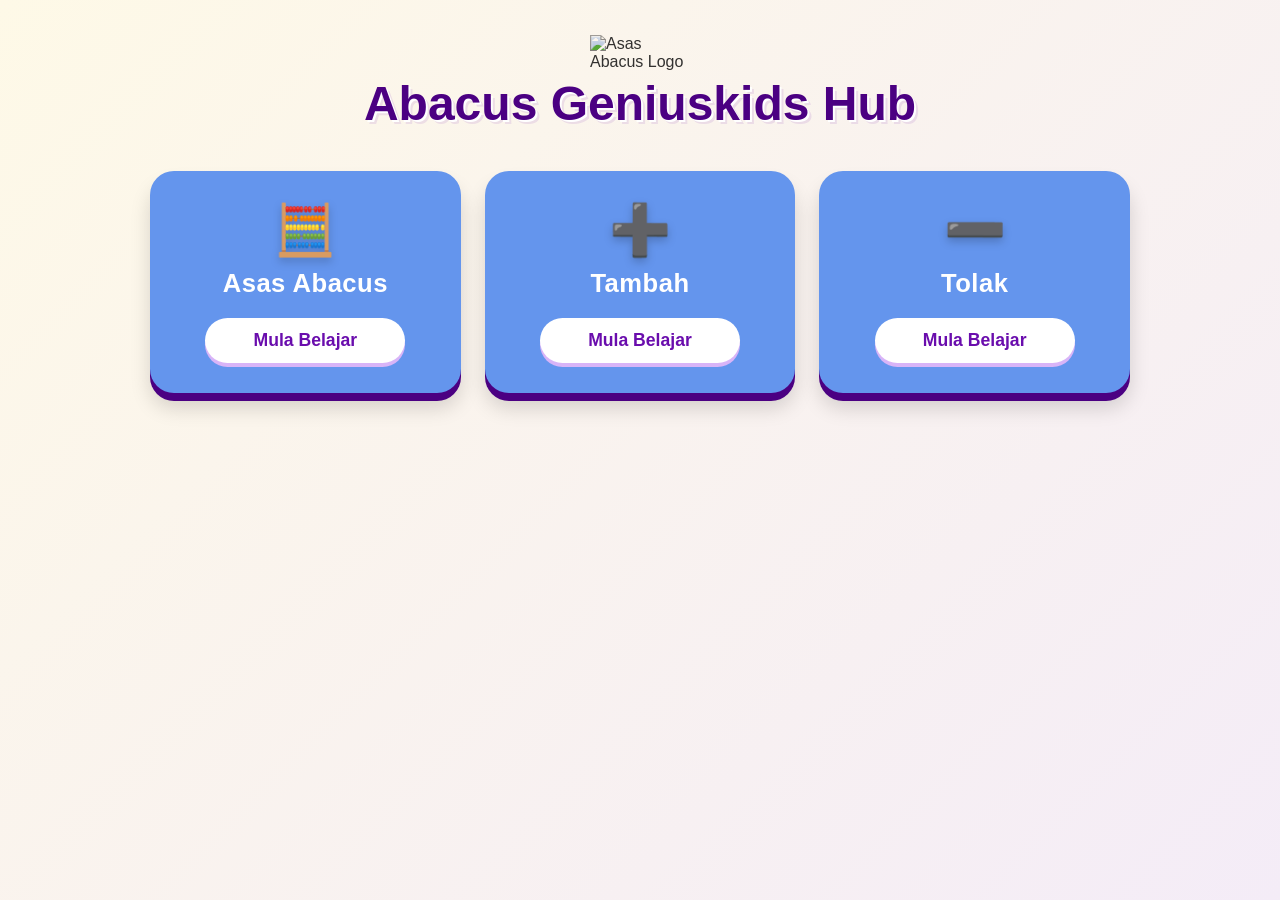
==== index.html @ 46670f41 "Update index.html" ====
<!DOCTYPE html>
<html lang="en">
<head>
  <meta charset="UTF-8">
  <meta name="viewport" content="width=device-width, initial-scale=1.0">
  <title>Abacus Geniuskids Hub</title>
  <style>
    /* Global Reset & Playful Typography */
    * {
      box-sizing: border-box;
      margin: 0;
      padding: 0;
    }
    
    body {
      font-family: 'Comic Sans MS', 'Chalkboard SE', 'Segoe UI', sans-serif;
      background: linear-gradient(135deg, #fef9e7 0%, #f4ecf7 100%);
      padding: 20px;
      display: flex;
      flex-direction: column;
      align-items: center;
      min-height: 100vh;
      color: #333;
    }

  /* Frameless Logo Container */
    .logo-container {
      max-width: 100px;
      width: 100%;
      margin: 15px 0 5px;
      display: flex;
      justify-content: center;
    }

    .logo-container img {
      width: 100%;
      height: auto;
      display: block;
      /* Adjust or remove mix-blend-mode if your image file background differs */
      mix-blend-mode: multiply; 
    }

    /* Main Title Styling */
    h1 {
      color: #4b0082;
      font-size: 2.2rem;
      margin-bottom: 30px;
      text-shadow: 2px 2px 0px #fff, 4px 4px 0px rgba(106, 13, 173, 0.1);
    }

    /* Responsive Grid Layout */
    .menu {
      display: grid;
      grid-template-columns: 1fr;
      gap: 24px;
      width: 100%;
      max-width: 400px;
      padding: 10px;
    }

    /* Playful Card Design */
    .card {
      background: #6495ED;
      color: #fff;
      padding: 30px 20px;
      border-radius: 24px;
      box-shadow: 0 8px 0px #4b0082, 0 15px 20px rgba(0,0,0,0.15);
      transition: transform 0.2s, box-shadow 0.2s;
      cursor: pointer;
      display: flex;
      flex-direction: column;
      align-items: center;
      position: relative;
    }

    .card:active {
      transform: translateY(4px);
      box-shadow: 0 4px 0px #4b0082, 0 8px 10px rgba(0,0,0,0.15);
    }

    .card h2 {
      margin: 10px 0 20px;
      font-size: 1.6rem;
      font-weight: bold;
      letter-spacing: 0.5px;
    }

    /* Oversized Floating Emojis */
    .emoji {
      font-size: 50px;
      filter: drop-shadow(0 4px 4px rgba(0,0,0,0.2));
      animation: bounce 3s ease-in-out infinite alternate;
    }

    /* Bouncy Idle Animations for Cards */
    .card:nth-child(2) .emoji { animation-delay: 0.5s; }
    .card:nth-child(3) .emoji { animation-delay: 1s; }

    @keyframes bounce {
      0% { transform: translateY(0); }
      100% { transform: translateY(-8px); }
    }

    /* Fun Rounded Buttons */
    .single-link {
      display: inline-block;
      width: 100%;
      max-width: 200px;
      background: #fff;
      color: #6a0dad;
      padding: 12px 20px;
      border-radius: 50px;
      text-decoration: none;
      font-weight: bold;
      font-size: 1.1rem;
      box-shadow: 0 4px 0px #d8b4f8;
      transition: background 0.2s, transform 0.1s;
      text-align: center;
    }

    .card:hover .single-link {
      background: #fdf2ff;
    }

    /* Desktop Optimization Grid Overrides */
    @media (min-width: 768px) {
      .menu {
        grid-template-columns: repeat(3, 1fr);
        max-width: 1000px;
      }
      
      .card:hover {
        transform: translateY(-4px);
        box-shadow: 0 12px 0px #4b0082, 0 20px 25px rgba(0,0,0,0.15);
      }
      
      .card:active {
        transform: translateY(4px);
        box-shadow: 0 4px 0px #4b0082, 0 8px 10px rgba(0,0,0,0.15);
      }
      
      h1 {
        font-size: 3rem;
      }
    }
  </style>
</head>
<body>

  <!-- Top Logo Section -->
  <div class="logo-container">
    <img src="https://github.com/user-attachments/assets/e951d7a4-6711-4f8e-ada7-890e4b6ad9f7" alt="Asas Abacus Logo">
  </div>

  <h1 style="text-align: center; color: #4b0082;">Abacus Geniuskids Hub</h1>

  <div class="menu">
    <!-- Soroban Abacus -->
    <div class="card" onclick="location.href='asasabacus3.html'">
      <span class="emoji">🧮</span>
      <h2>Asas Abacus</h2>
      <a class="single-link" href="asasabacus3.html">Mula Belajar</a>
    </div>

    <!-- Addition -->
    <div class="card" onclick="location.href='addition.html'">
      <span class="emoji">➕</span>
      <h2>Tambah</h2>
      <a class="single-link" href="addition.html">Mula Belajar</a>
    </div>

    <!-- Subtraction -->
    <div class="card" onclick="location.href='substraction.html'">
      <span class="emoji">➖</span>
      <h2>Tolak</h2>
      <a class="single-link" href="substraction.html">Mula Belajar</a>
    </div>
  </div>

</body>
</html>
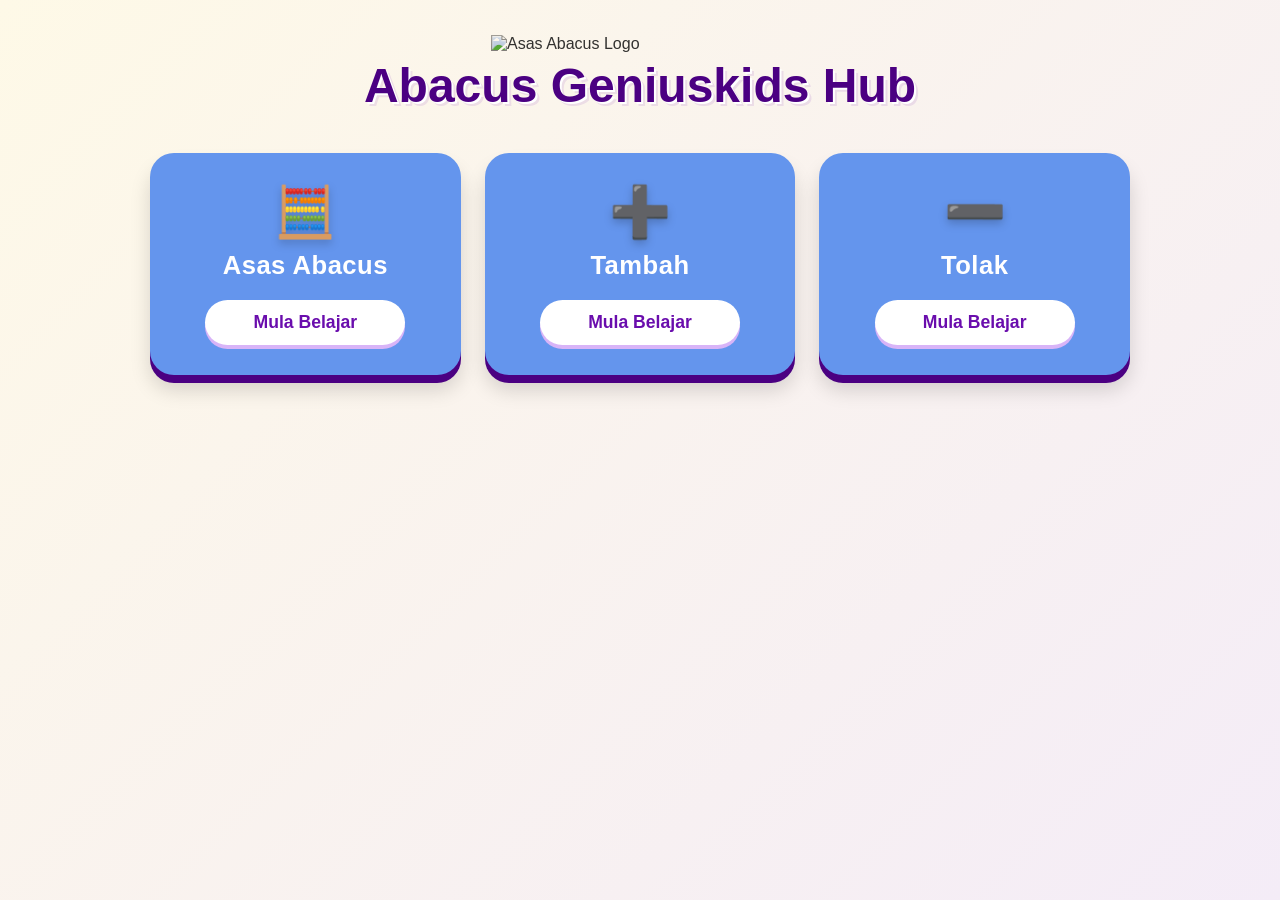
==== commit 5253b523: "Update index.html" ====
--- a/index.html
+++ b/index.html
@@ -25,7 +25,7 @@
 
   /* Frameless Logo Container */
     .logo-container {
-      max-width: 100px;
+      max-width: 298px;
       width: 100%;
       margin: 15px 0 5px;
       display: flex;
@@ -149,7 +149,7 @@
 
   <!-- Top Logo Section -->
   <div class="logo-container">
-    <img src="https://github.com/user-attachments/assets/e951d7a4-6711-4f8e-ada7-890e4b6ad9f7" alt="Asas Abacus Logo">
+    <img src="https://github.com/user-attachments/assets/4be4463b-ba86-47f3-a121-5dd15ff49031" alt="Asas Abacus Logo">
   </div>
 
   <h1 style="text-align: center; color: #4b0082;">Abacus Geniuskids Hub</h1>
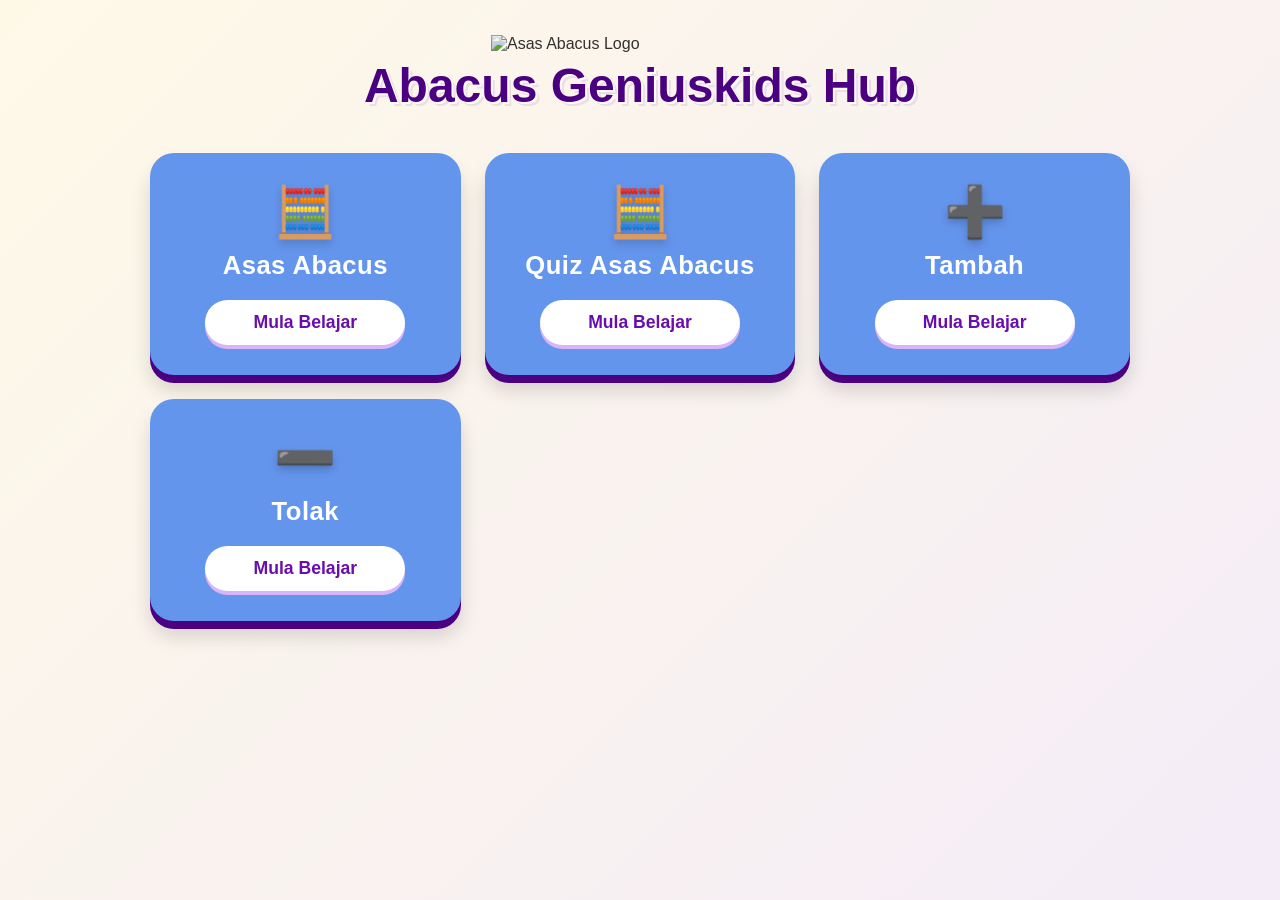
==== commit e217e0c6: "Update index.html" ====
--- a/index.html
+++ b/index.html
@@ -162,18 +162,25 @@
       <a class="single-link" href="asasabacus3.html">Mula Belajar</a>
     </div>
 
+     <!-- Quiz Soroban Abacus -->
+    <div class="card" onclick="location.href='QuizAbacus.html'">
+      <span class="emoji">🧮</span>
+      <h2>Quiz Asas Abacus</h2>
+      <a class="single-link" href="QuizAbacus.html">Mula Belajar</a>
+    </div>
+
     <!-- Addition -->
     <div class="card" onclick="location.href='addition.html'">
       <span class="emoji">➕</span>
       <h2>Tambah</h2>
-      <a class="single-link" href="addition.html">Mula Belajar</a>
+      <a class="single-link" href="tambah.html">Mula Belajar</a>
     </div>
 
     <!-- Subtraction -->
     <div class="card" onclick="location.href='substraction.html'">
       <span class="emoji">➖</span>
       <h2>Tolak</h2>
-      <a class="single-link" href="substraction.html">Mula Belajar</a>
+      <a class="single-link" href="tolak.html">Mula Belajar</a>
     </div>
   </div>
 
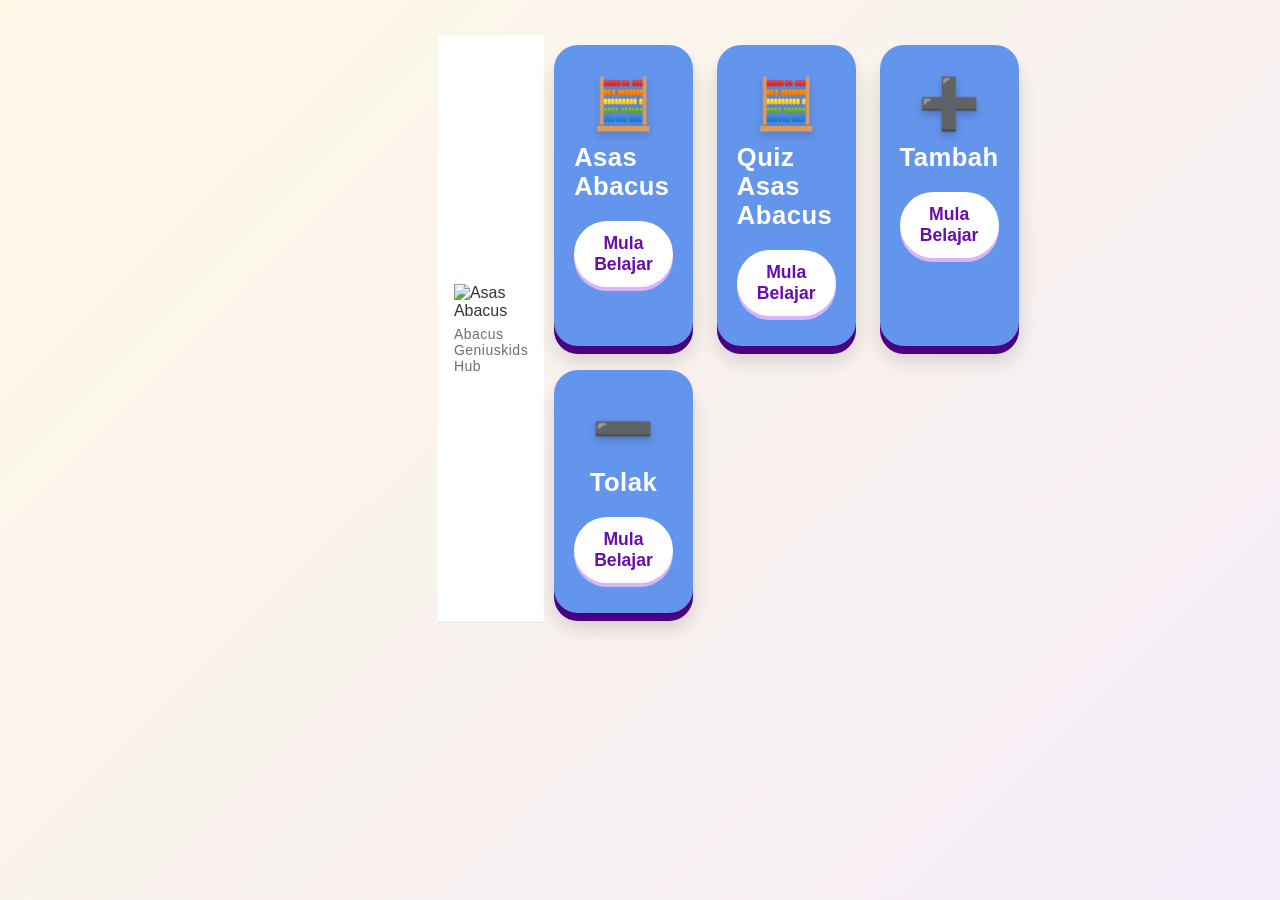
==== commit 4c00006f: "Update index.html" ====
--- a/index.html
+++ b/index.html
@@ -41,12 +41,26 @@
     }
 
     /* Main Title Styling */
-    h1 {
-      color: #4b0082;
-      font-size: 2.2rem;
-      margin-bottom: 30px;
-      text-shadow: 2px 2px 0px #fff, 4px 4px 0px rgba(106, 13, 173, 0.1);
-    }
+     /* --- LAYOUT 2: CENTERED STACK (Logo Top, Text Bottom) --- */
+        .header-stack {
+            background-color: #ffffff;
+            display: flex;
+            flex-direction: column;
+            align-items: center;
+            justify-content: center;
+            padding: 16px;
+            gap: 6px;
+            border-bottom: 1px solid #e5e5e5;
+        }
+        .header-stack .logo {
+            height: 36px;
+        }
+        .header-stack .header-text {
+            font-size: 14px;
+            font-weight: 500;
+            color: #6e6e73;
+            letter-spacing: 0.5px;
+        }
 
     /* Responsive Grid Layout */
     .menu {
@@ -148,11 +162,11 @@
 <body>
 
   <!-- Top Logo Section -->
-  <div class="logo-container">
-    <img src="https://github.com/user-attachments/assets/4be4463b-ba86-47f3-a121-5dd15ff49031" alt="Asas Abacus Logo">
-  </div>
-
-  <h1 style="text-align: center; color: #4b0082;">Abacus Geniuskids Hub</h1>
+   <div class="logo-container">
+    <header class="header-stack">
+        <img class="logo" src="https://github.com/user-attachments/assets/4be4463b-ba86-47f3-a121-5dd15ff49031" alt="Asas Abacus Logo">
+        <div class="header-text">Abacus Geniuskids Hub</div>
+    </header>
 
   <div class="menu">
     <!-- Soroban Abacus -->
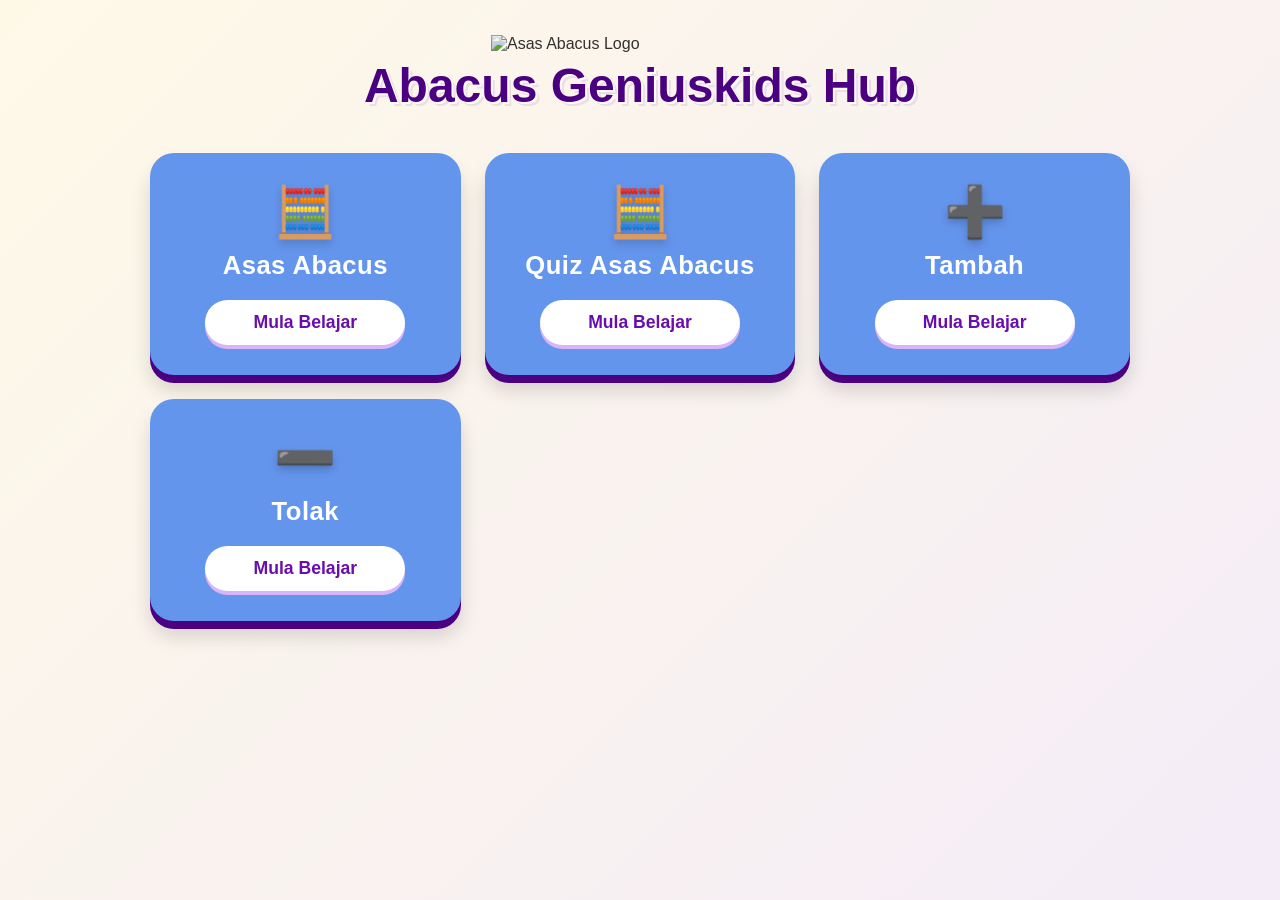
==== commit 61f42202: "Update index.html" ====
--- a/index.html
+++ b/index.html
@@ -41,26 +41,13 @@
     }
 
     /* Main Title Styling */
-     /* --- LAYOUT 2: CENTERED STACK (Logo Top, Text Bottom) --- */
-        .header-stack {
-            background-color: #ffffff;
-            display: flex;
-            flex-direction: column;
-            align-items: center;
-            justify-content: center;
-            padding: 16px;
-            gap: 6px;
-            border-bottom: 1px solid #e5e5e5;
-        }
-        .header-stack .logo {
-            height: 36px;
-        }
-        .header-stack .header-text {
-            font-size: 14px;
-            font-weight: 500;
-            color: #6e6e73;
-            letter-spacing: 0.5px;
-        }
+    h1 {
+      color: #4b0082;
+      font-size: 2.2rem;
+      margin-bottom: 30px;
+      text-shadow: 2px 2px 0px #fff, 4px 4px 0px rgba(106, 13, 173, 0.1);
+    }
+ 
 
     /* Responsive Grid Layout */
     .menu {
@@ -163,10 +150,11 @@
 
   <!-- Top Logo Section -->
    <div class="logo-container">
-    <header class="header-stack">
-        <img class="logo" src="https://github.com/user-attachments/assets/4be4463b-ba86-47f3-a121-5dd15ff49031" alt="Asas Abacus Logo">
-        <div class="header-text">Abacus Geniuskids Hub</div>
-    </header>
+    <img src="https://github.com/user-attachments/assets/4be4463b-ba86-47f3-a121-5dd15ff49031" alt="Asas Abacus Logo">
+  </div>
+
+  <h1 style="text-align: center; color: #4b0082;">Abacus Geniuskids Hub</h1>
+
 
   <div class="menu">
     <!-- Soroban Abacus -->
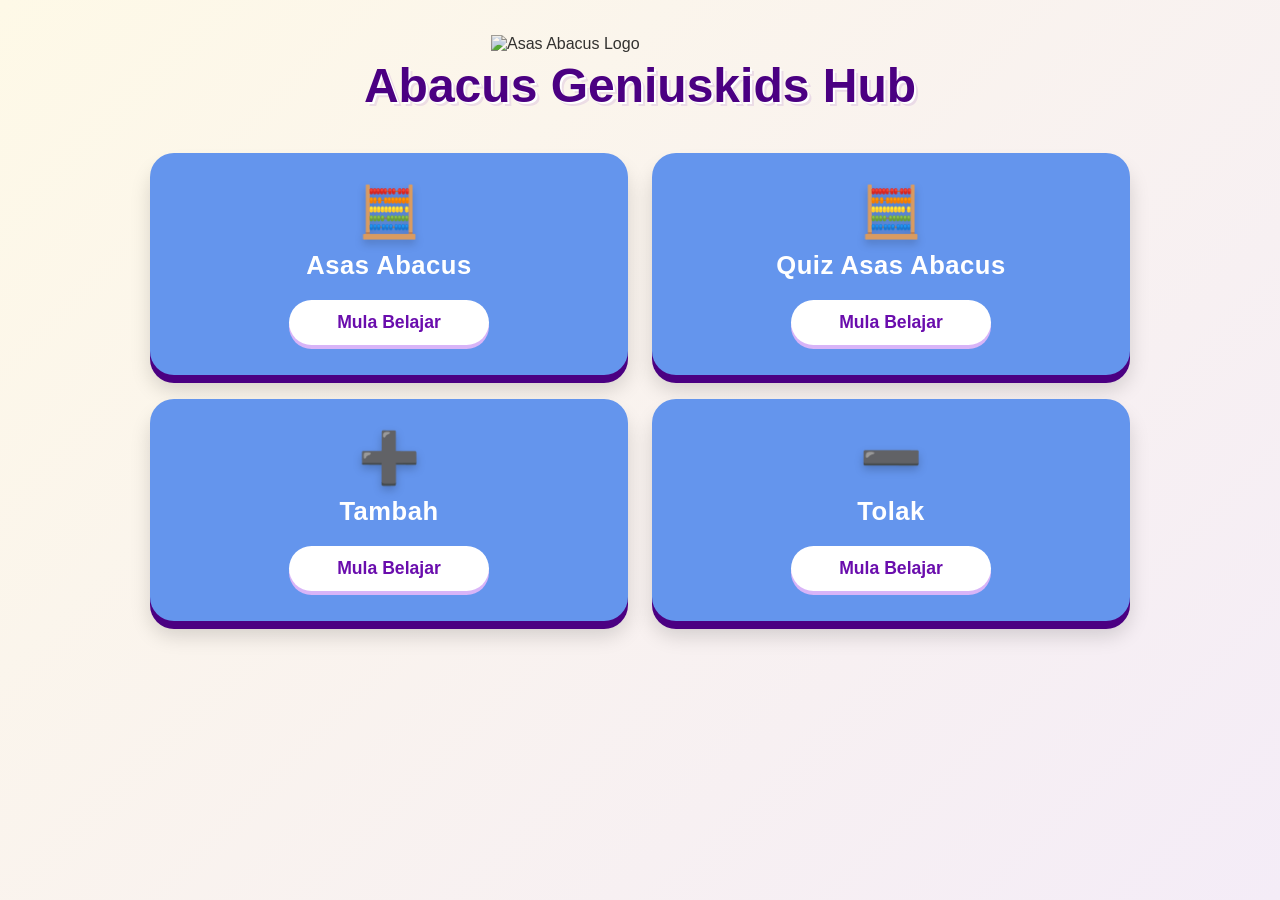
==== commit 50ce4cd0: "Update index.html" ====
--- a/index.html
+++ b/index.html
@@ -126,7 +126,7 @@
     /* Desktop Optimization Grid Overrides */
     @media (min-width: 768px) {
       .menu {
-        grid-template-columns: repeat(3, 1fr);
+        grid-template-columns: repeat(2, 1fr);
         max-width: 1000px;
       }
       
